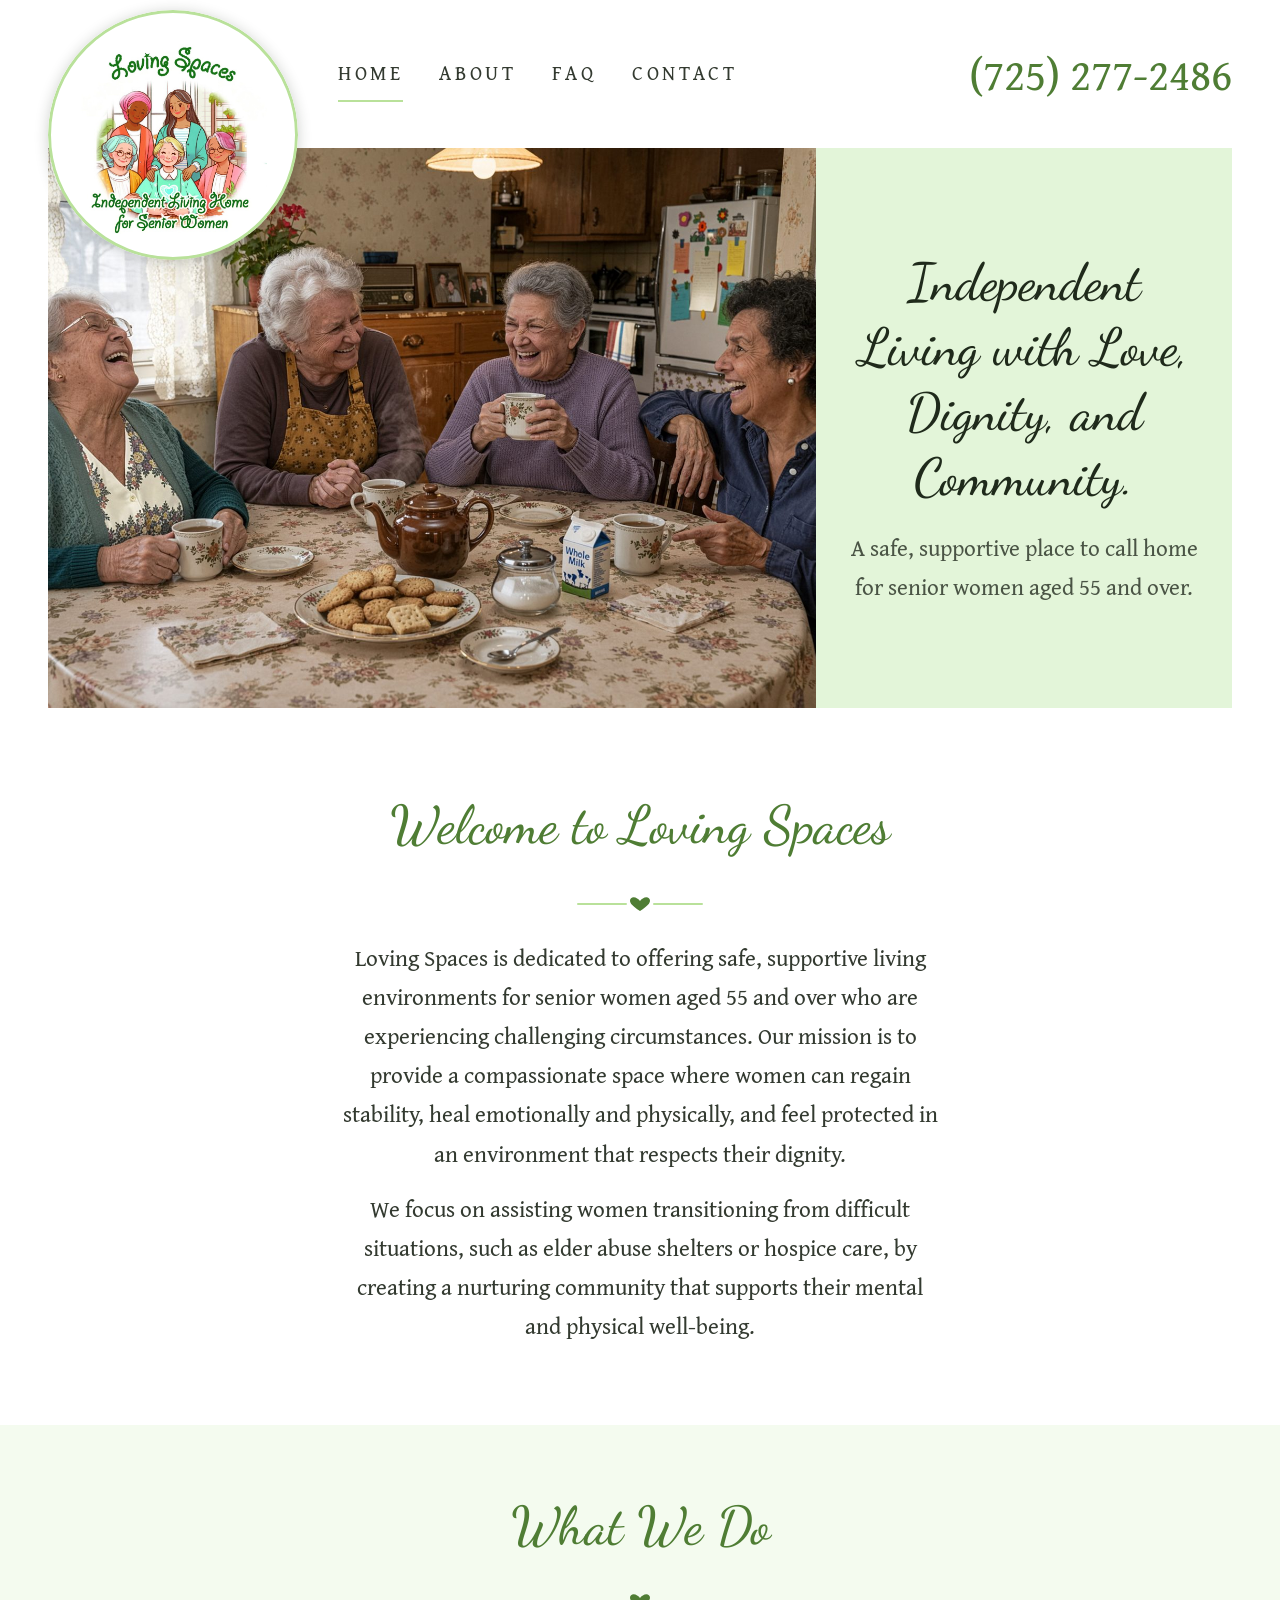
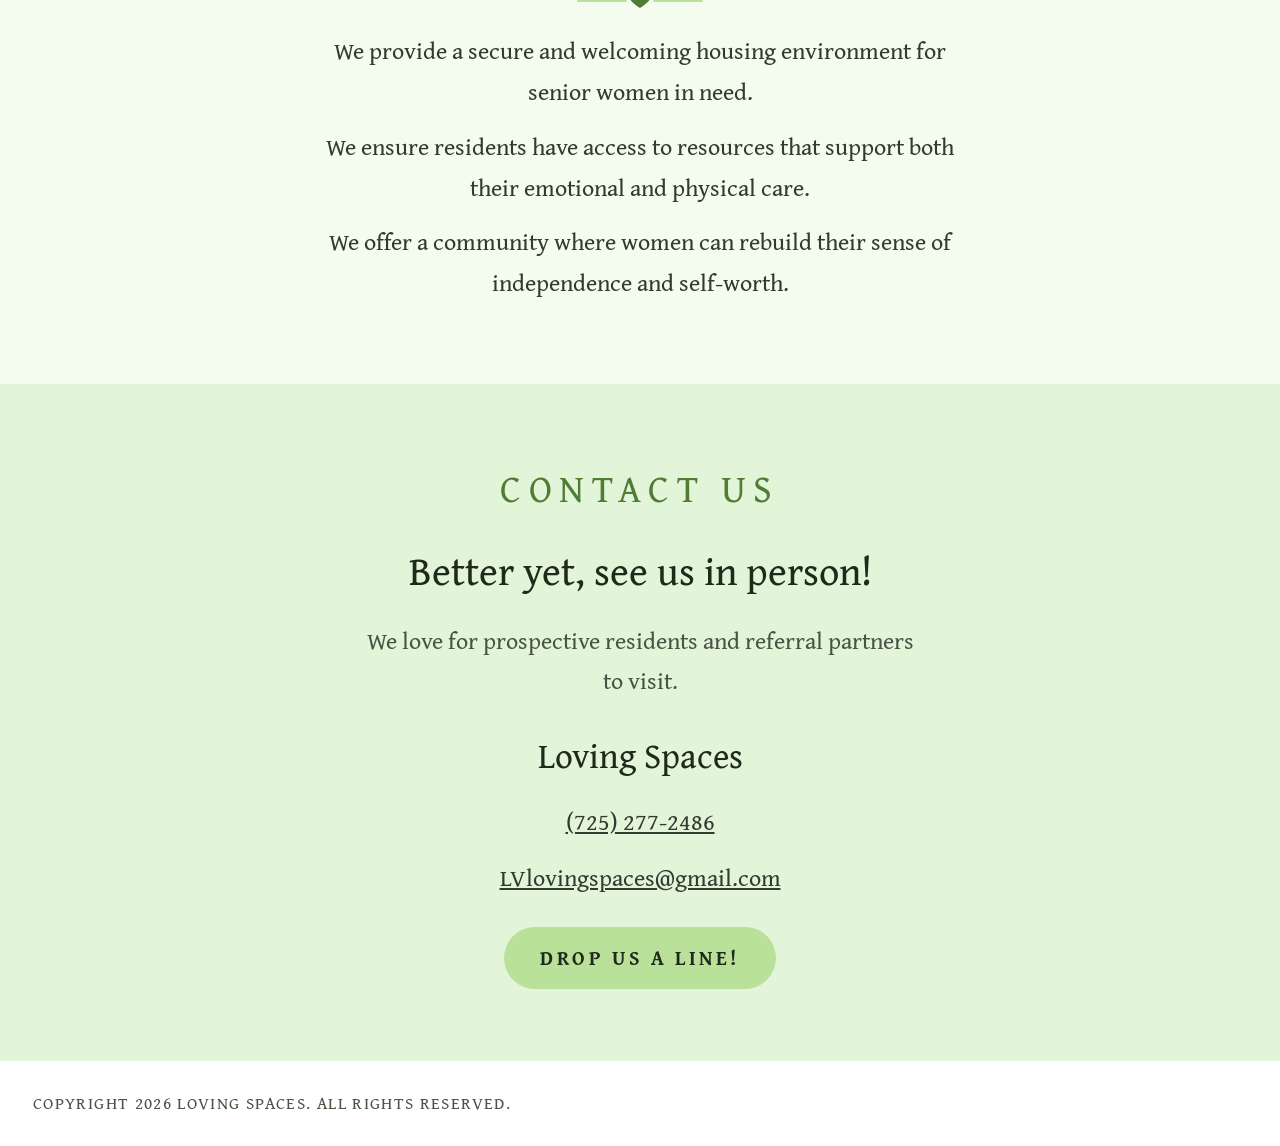
==== index.html @ 198741f2 "Add Loving Spaces website Co-Authored-By: Claude Sonnet 5.5 <noreply@anthropic.com> Claude-Session: " ====
<!doctype html>
<html lang="en">
<head>
<meta charset="utf-8">
<meta name="viewport" content="width=device-width, initial-scale=1">
<title>Loving Spaces | Independent Living Housing for Senior Women in Las Vegas</title>
<meta name="description" content="Loving Spaces offers safe, supportive independent living housing for senior women aged 55 and over in Las Vegas.">
<link rel="icon" href="images/loving-spaces-logo-independent-living-home-senior-women.jpg">
<link rel="preconnect" href="https://fonts.googleapis.com">
<link href="https://fonts.googleapis.com/css2?family=Dancing+Script:wght@500;600&family=Gentium+Book+Plus:wght@400;700&display=swap" rel="stylesheet">
<link rel="stylesheet" href="style.css">

</head>
<body>
<div style="width: 100%; box-sizing: border-box; background: #ffffff; color: #333a30; font-family: 'Gentium Book Plus', Georgia, serif; font-size: 24px; line-height: 1.7">

<div style="position: relative; max-width: 1232px; margin: 0 auto; padding: 0 24px; box-sizing: border-box">
<a href="index.html" style="position: absolute; left: 24px; top: 10px; z-index: 5; display: block; width: 250px; height: 250px; border-radius: 50%; overflow: hidden; box-shadow: 0 2px 14px rgba(31,42,27,0.22)"><span style="position: absolute; inset: 0; border-radius: 50%; background-color: #ffffff; border: 3px solid #b9e19a; box-sizing: border-box; display: flex; align-items: center; justify-content: center"><img src="images/loving-spaces-logo-independent-living-home-senior-women.jpg" alt="Loving Spaces logo, independent living housing for senior women in Las Vegas" style="width: 188px; height: auto; display: block; mix-blend-mode: multiply"></span></a>
<header style="display: flex; flex-wrap: wrap; align-items: center; justify-content: space-between; gap: 8px 32px; padding: 44px 0 44px 290px; min-height: 60px">
<nav style="display: flex; flex-wrap: wrap; gap: 4px 36px; text-transform: uppercase; letter-spacing: 0.18em; font-size: 20px"><a href="index.html" style="color: #333a30; text-decoration: none; padding: 10px 0; border-bottom: 2px solid #b9e19a">Home</a><a href="about.html" style="color: #333a30; text-decoration: none; padding: 10px 0; border-bottom: 2px solid transparent">About</a><a href="faq.html" style="color: #333a30; text-decoration: none; padding: 10px 0; border-bottom: 2px solid transparent">FAQ</a><a href="contact.html" style="color: #333a30; text-decoration: none; padding: 10px 0; border-bottom: 2px solid transparent">Contact</a></nav>
<a href="tel:7252772486" style="font-size: 44px; line-height: 1.2; color: #4f7d34; text-decoration: none">(725) 277-2486</a>
</header>
<section style="display: flex; flex-wrap: wrap">
<img src="images/senior-women-laughing-kitchen-table-loving-spaces-las-vegas.jpg" alt="Senior women laughing together around a kitchen table at Loving Spaces in Las Vegas" style="flex: 2.15 1 520px; min-width: 0; max-width: 100%; min-height: 560px; object-fit: cover; display: block">
<div style="flex: 1 1 300px; min-width: 0; background: #e3f5d9; display: flex; flex-direction: column; align-items: center; justify-content: center; gap: 18px; padding: 48px 32px; box-sizing: border-box; text-align: center">
<h1 style="margin: 0; font-family: 'Dancing Script', cursive; font-weight: 500; font-size: 52px; line-height: 1.25; color: #1f2a1b">Independent Living with Love, Dignity, and Community.</h1>
<p style="margin: 0; font-size: 23px; color: #4a5445">A safe, supportive place to call home for senior women aged 55 and over.</p>
</div>
</section>
</div>

<section style="padding: 72px 33px 80px; display: flex; flex-direction: column; align-items: center; gap: 22px; text-align: center">
<h2 style="margin: 0; font-family: 'Dancing Script', cursive; font-weight: 500; font-size: 53px; color: #4f7d34; text-align: center">Welcome to Loving Spaces</h2>
<svg aria-hidden="true" width="140" height="24" viewBox="0 0 140 24" style="display: block"><path d="M8 12 H56 M84 12 H132" stroke="#b9e19a" stroke-width="2" stroke-linecap="round" fill="none"/><path d="M70 19 C62 14 60 11 60 8.8 C60 6.6 61.7 5.2 63.6 5.2 C66 5.2 68.6 7 70 9 C71.4 7 74 5.2 76.4 5.2 C78.3 5.2 80 6.6 80 8.8 C80 11 78 14 70 19 Z" fill="#4f7d34"/></svg>
<div style="max-width: 600px; display: flex; flex-direction: column; gap: 16px; font-size: 23px">
<p style="margin: 0">Loving Spaces is dedicated to offering safe, supportive living environments for senior women aged 55 and over who are experiencing challenging circumstances. Our mission is to provide a compassionate space where women can regain stability, heal emotionally and physically, and feel protected in an environment that respects their dignity.</p>
<p style="margin: 0">We focus on assisting women transitioning from difficult situations, such as elder abuse shelters or hospice care, by creating a nurturing community that supports their mental and physical well-being.</p>
</div>
</section>


<section style="padding: 56px 33px 80px; background: #f4fbef; display: flex; flex-direction: column; align-items: center; gap: 18px; text-align: center">
<h2 style="margin: 0; font-family: 'Dancing Script', cursive; font-weight: 500; font-size: 53px; color: #4f7d34; text-align: center">What We Do</h2>
<svg aria-hidden="true" width="140" height="24" viewBox="0 0 140 24" style="display: block"><path d="M8 12 H56 M84 12 H132" stroke="#b9e19a" stroke-width="2" stroke-linecap="round" fill="none"/><path d="M70 19 C62 14 60 11 60 8.8 C60 6.6 61.7 5.2 63.6 5.2 C66 5.2 68.6 7 70 9 C71.4 7 74 5.2 76.4 5.2 C78.3 5.2 80 6.6 80 8.8 C80 11 78 14 70 19 Z" fill="#4f7d34"/></svg>
<div style="max-width: 640px; display: flex; flex-direction: column; gap: 14px">
<p style="margin: 0">We provide a secure and welcoming housing environment for senior women in need.</p>
<p style="margin: 0">We ensure residents have access to resources that support both their emotional and physical care.</p>
<p style="margin: 0">We offer a community where women can rebuild their sense of independence and self-worth.</p>
</div>
</section>

<section style="padding: 72px 33px; background: #e3f5d9; display: flex; flex-direction: column; align-items: center; gap: 16px; text-align: center">
<h2 style="margin: 0; text-transform: uppercase; letter-spacing: 0.2em; font-weight: 400; font-size: 38px; color: #4f7d34">Contact Us</h2>
<h3 style="margin: 0; font-weight: 400; font-size: 40px; color: #1f2a1b">Better yet, see us in person!</h3>
<p style="margin: 0; max-width: 560px; color: #4a5445">We love for prospective residents and referral partners to visit.</p>
<p style="margin: 8px 0 0; font-size: 35px; color: #1f2a1b">Loving Spaces</p>
<a href="tel:7252772486" style="color: #333a30; font-size: 24px">(725) 277-2486</a>
<a href="mailto:LVlovingspaces@gmail.com" style="color: #333a30; font-size: 24px">LVlovingspaces@gmail.com</a>
<a href="mailto:LVlovingspaces@gmail.com?subject=Visiting%20Loving%20Spaces" style="display: inline-block; margin-top: 12px; padding: 14px 36px; background: #b9e19a; color: #1f2a1b; text-decoration: none; text-transform: uppercase; letter-spacing: 0.18em; font-size: 20px; font-weight: 700; border-radius: 999px">Drop us a line!</a>
</section>

<footer style="padding: 28px 33px; text-transform: uppercase; letter-spacing: 0.08em; font-size: 17px; color: #4a5445">Copyright 2026 Loving Spaces. All Rights Reserved.</footer>

</div>


</body>
</html>
---- style.css ----
body{margin:0}
a{color:#4f7d34}a:hover{color:#365a22}
details.faq{background:#f4fbef;border:1px solid #cfe8bd;border-radius:10px;overflow:hidden}
details.faq summary{list-style:none;cursor:pointer;display:flex;align-items:center;justify-content:space-between;gap:16px;padding:18px 22px;font-size:29px;font-weight:700;line-height:1.4;color:#1f2a1b;min-height:44px}
details.faq summary::-webkit-details-marker{display:none}
details.faq svg{flex:none;transition:transform .2s}
details.faq[open] svg{transform:rotate(180deg)}
details.faq .ans{padding:0 22px 20px;color:#333a30}
img{max-width:100%}
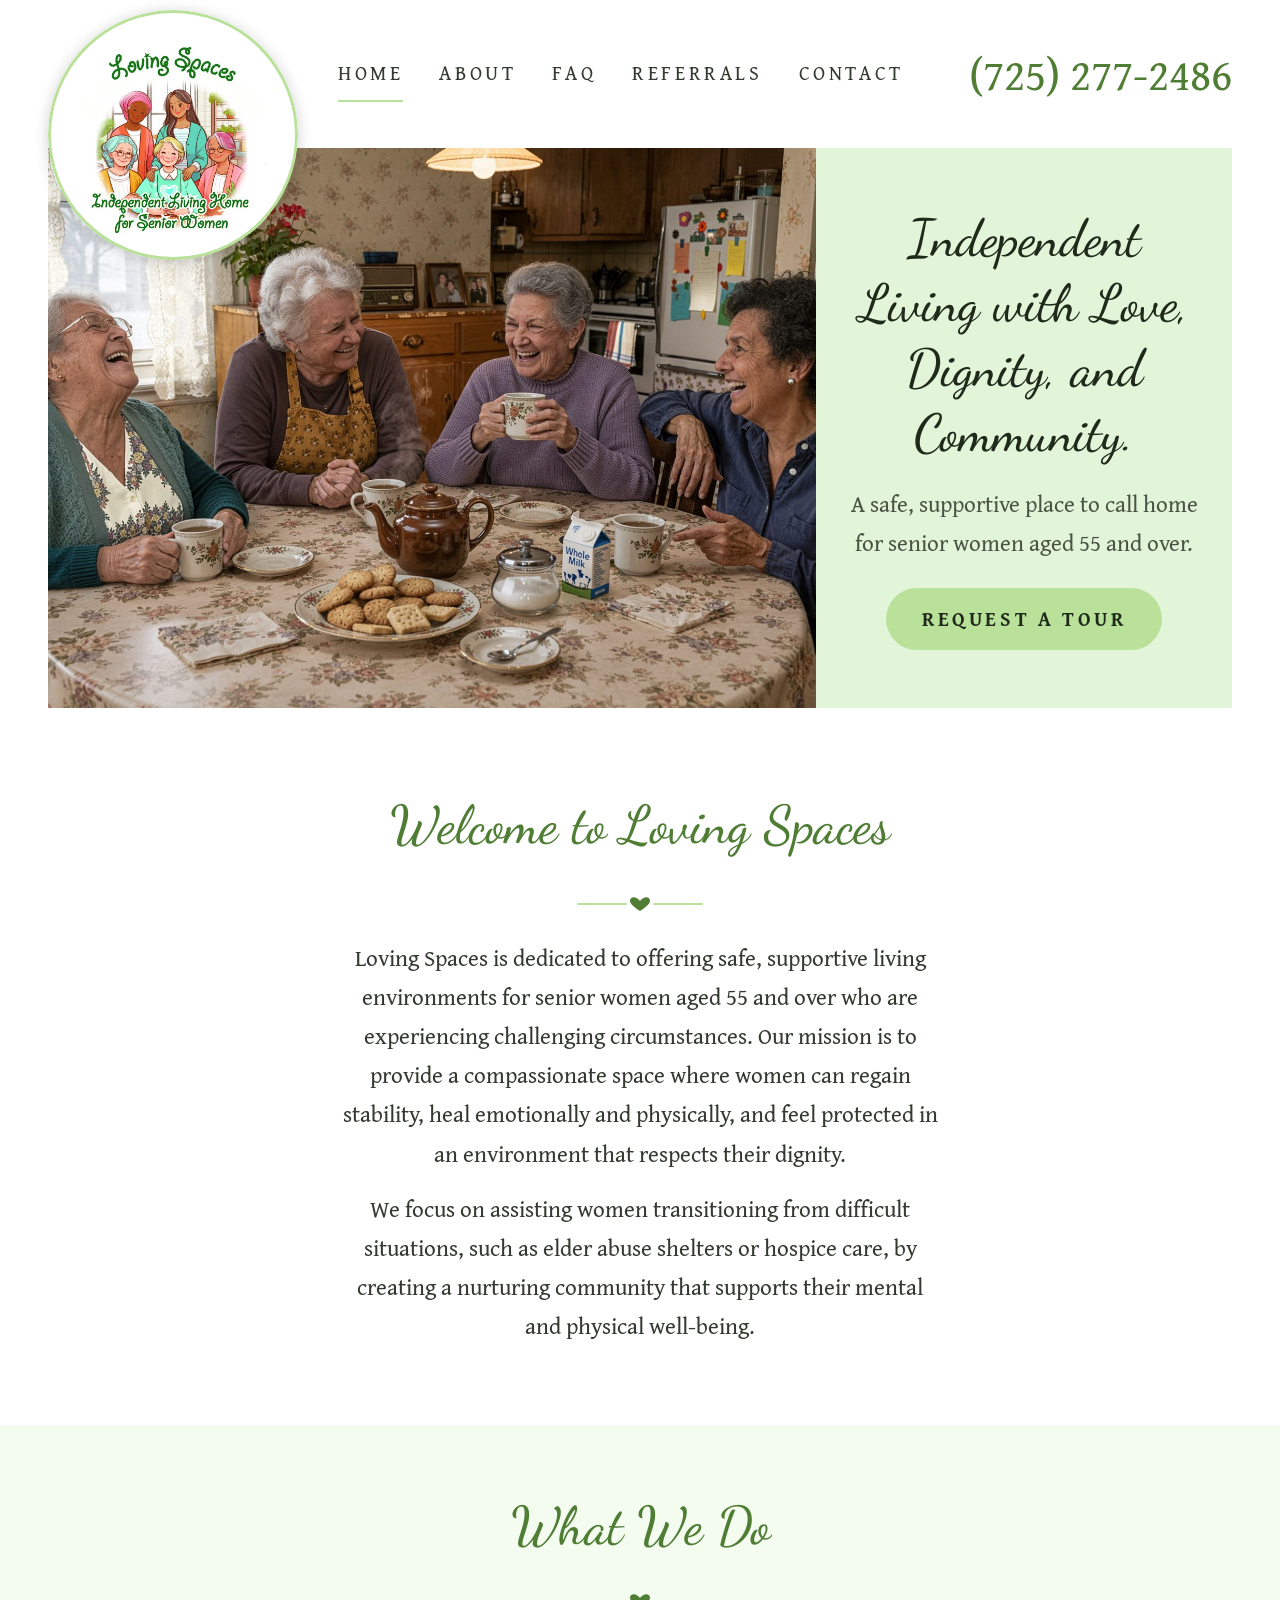
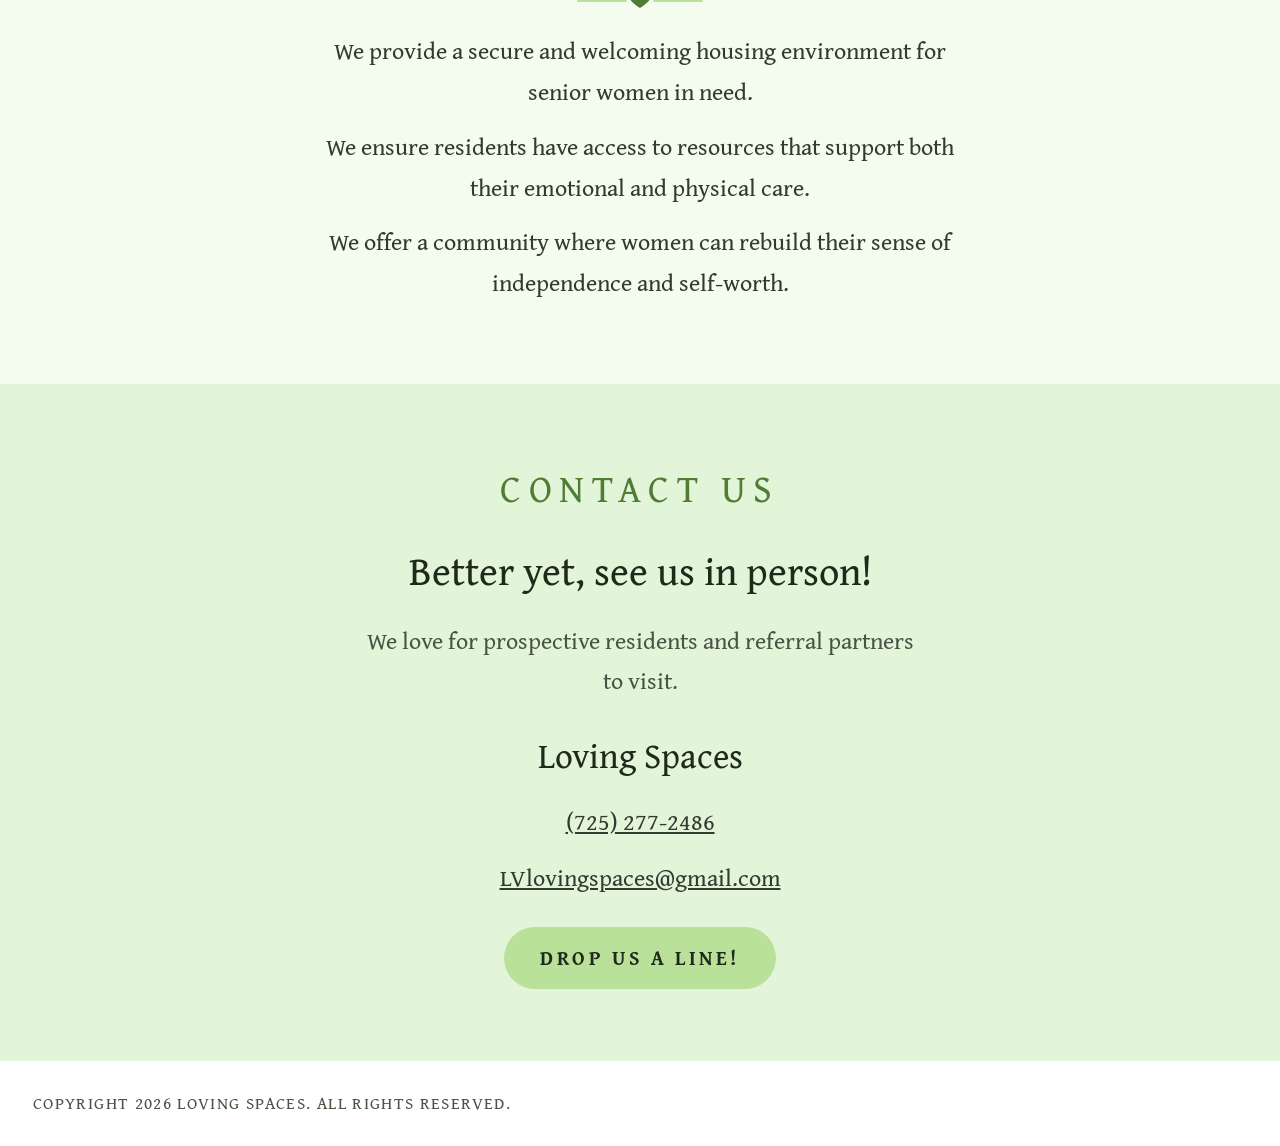
==== commit 6d2790a5: "Add referral partner page, Request a tour buttons, and Referrals nav link Co-Authored-By: Claude Son" ====
--- a/index.html
+++ b/index.html
@@ -5,6 +5,15 @@
 <meta name="viewport" content="width=device-width, initial-scale=1">
 <title>Loving Spaces | Independent Living Housing for Senior Women in Las Vegas</title>
 <meta name="description" content="Loving Spaces offers safe, supportive independent living housing for senior women aged 55 and over in Las Vegas.">
+<link rel="canonical" href="https://lovingspaces.online/">
+<meta property="og:type" content="website">
+<meta property="og:site_name" content="Loving Spaces">
+<meta property="og:title" content="Loving Spaces | Independent Living Housing for Senior Women in Las Vegas">
+<meta property="og:description" content="Loving Spaces offers safe, supportive independent living housing for senior women aged 55 and over in Las Vegas.">
+<meta property="og:url" content="https://lovingspaces.online/">
+<meta property="og:image" content="https://lovingspaces.online/images/senior-women-laughing-kitchen-table-loving-spaces-las-vegas.jpg">
+<meta name="twitter:card" content="summary_large_image">
+<script type="application/ld+json">{"@context": "https://schema.org", "@type": "LocalBusiness", "name": "Loving Spaces", "description": "Safe, supportive independent living housing for senior women aged 55 and over in Las Vegas.", "url": "https://lovingspaces.online", "telephone": "+1-725-277-2486", "email": "LVlovingspaces@gmail.com", "image": "https://lovingspaces.online/images/senior-women-laughing-kitchen-table-loving-spaces-las-vegas.jpg", "logo": "https://lovingspaces.online/images/loving-spaces-logo-independent-living-home-senior-women.jpg", "areaServed": {"@type": "City", "name": "Las Vegas"}}</script>
 <link rel="icon" href="images/loving-spaces-logo-independent-living-home-senior-women.jpg">
 <link rel="preconnect" href="https://fonts.googleapis.com">
 <link href="https://fonts.googleapis.com/css2?family=Dancing+Script:wght@500;600&family=Gentium+Book+Plus:wght@400;700&display=swap" rel="stylesheet">
@@ -17,7 +26,7 @@
 <div style="position: relative; max-width: 1232px; margin: 0 auto; padding: 0 24px; box-sizing: border-box">
 <a href="index.html" style="position: absolute; left: 24px; top: 10px; z-index: 5; display: block; width: 250px; height: 250px; border-radius: 50%; overflow: hidden; box-shadow: 0 2px 14px rgba(31,42,27,0.22)"><span style="position: absolute; inset: 0; border-radius: 50%; background-color: #ffffff; border: 3px solid #b9e19a; box-sizing: border-box; display: flex; align-items: center; justify-content: center"><img src="images/loving-spaces-logo-independent-living-home-senior-women.jpg" alt="Loving Spaces logo, independent living housing for senior women in Las Vegas" style="width: 188px; height: auto; display: block; mix-blend-mode: multiply"></span></a>
 <header style="display: flex; flex-wrap: wrap; align-items: center; justify-content: space-between; gap: 8px 32px; padding: 44px 0 44px 290px; min-height: 60px">
-<nav style="display: flex; flex-wrap: wrap; gap: 4px 36px; text-transform: uppercase; letter-spacing: 0.18em; font-size: 20px"><a href="index.html" style="color: #333a30; text-decoration: none; padding: 10px 0; border-bottom: 2px solid #b9e19a">Home</a><a href="about.html" style="color: #333a30; text-decoration: none; padding: 10px 0; border-bottom: 2px solid transparent">About</a><a href="faq.html" style="color: #333a30; text-decoration: none; padding: 10px 0; border-bottom: 2px solid transparent">FAQ</a><a href="contact.html" style="color: #333a30; text-decoration: none; padding: 10px 0; border-bottom: 2px solid transparent">Contact</a></nav>
+<nav style="display: flex; flex-wrap: wrap; gap: 4px 36px; text-transform: uppercase; letter-spacing: 0.18em; font-size: 20px"><a href="index.html" style="color: #333a30; text-decoration: none; padding: 10px 0; border-bottom: 2px solid #b9e19a">Home</a><a href="about.html" style="color: #333a30; text-decoration: none; padding: 10px 0; border-bottom: 2px solid transparent">About</a><a href="faq.html" style="color: #333a30; text-decoration: none; padding: 10px 0; border-bottom: 2px solid transparent">FAQ</a><a href="referrals.html" style="color: #333a30; text-decoration: none; padding: 10px 0; border-bottom: 2px solid transparent">Referrals</a><a href="contact.html" style="color: #333a30; text-decoration: none; padding: 10px 0; border-bottom: 2px solid transparent">Contact</a></nav>
 <a href="tel:7252772486" style="font-size: 44px; line-height: 1.2; color: #4f7d34; text-decoration: none">(725) 277-2486</a>
 </header>
 <section style="display: flex; flex-wrap: wrap">
@@ -25,6 +34,7 @@
 <div style="flex: 1 1 300px; min-width: 0; background: #e3f5d9; display: flex; flex-direction: column; align-items: center; justify-content: center; gap: 18px; padding: 48px 32px; box-sizing: border-box; text-align: center">
 <h1 style="margin: 0; font-family: 'Dancing Script', cursive; font-weight: 500; font-size: 52px; line-height: 1.25; color: #1f2a1b">Independent Living with Love, Dignity, and Community.</h1>
 <p style="margin: 0; font-size: 23px; color: #4a5445">A safe, supportive place to call home for senior women aged 55 and over.</p>
+<a href="contact.html" style="display: inline-block; padding: 14px 36px; background: #b9e19a; color: #1f2a1b; text-decoration: none; text-transform: uppercase; letter-spacing: 0.18em; font-size: 20px; font-weight: 700; border-radius: 999px; margin-top: 8px">Request a tour</a>
 </div>
 </section>
 </div>
